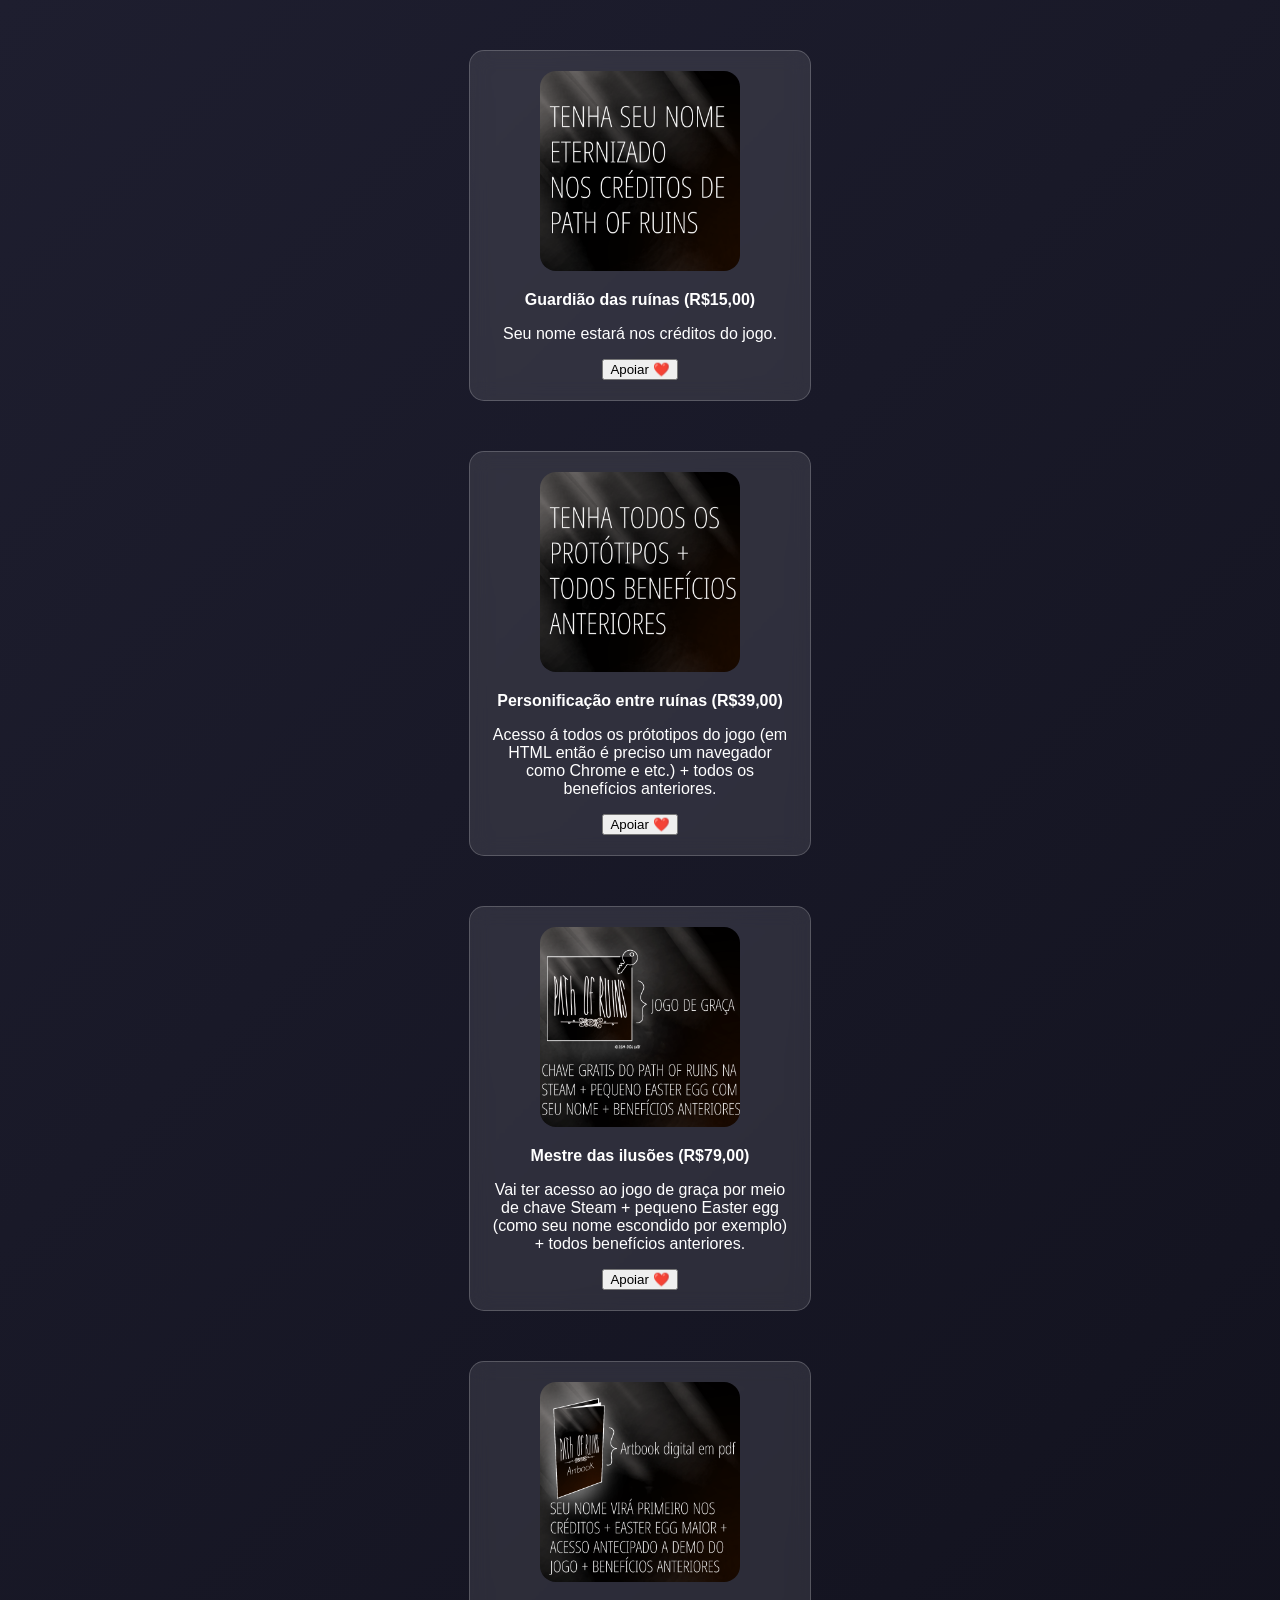
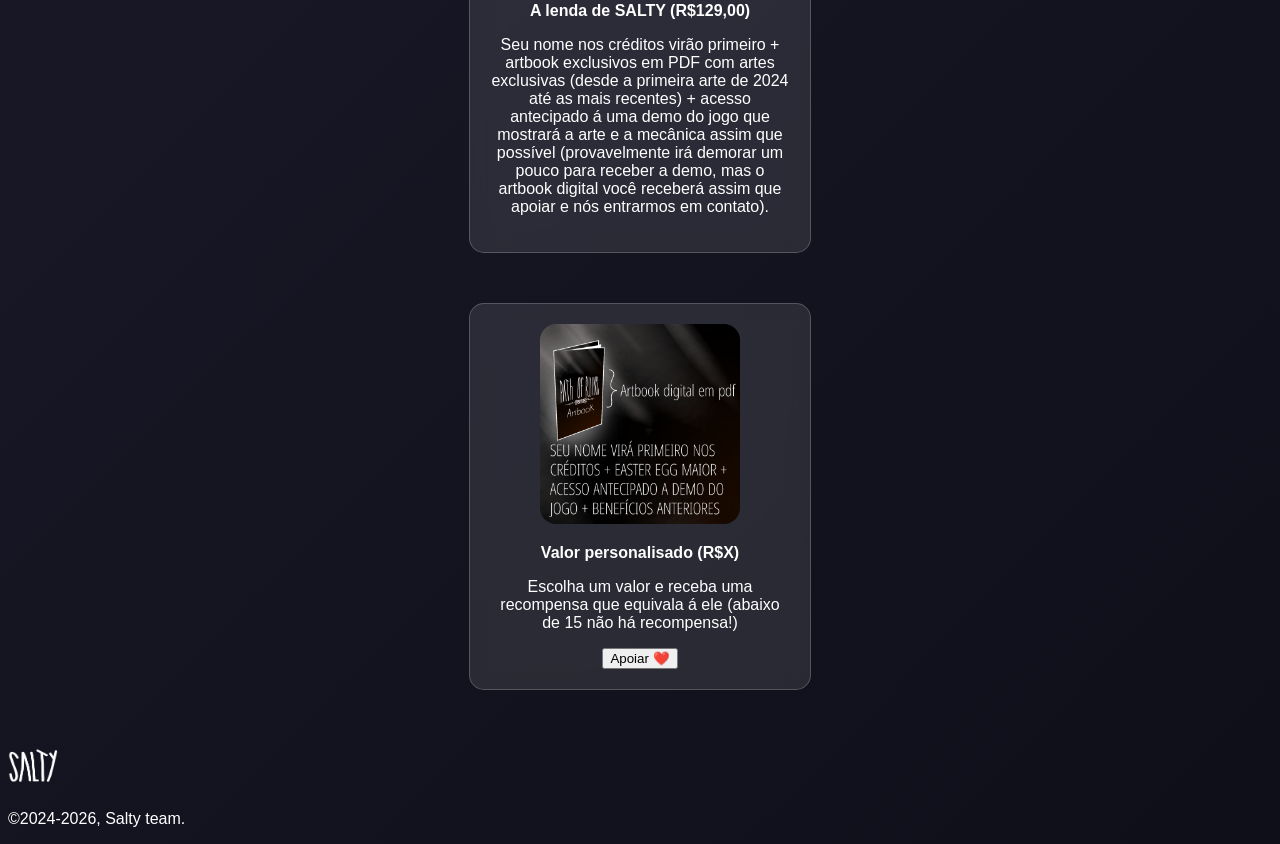
==== apoiar/index.html @ 7996693f "Update index.html" ====
<!DOCTYPE html>
<html>
  <head>
    <title>Apoiar Path of Ruins e Receber Recompensa</title>
    <link rel="icon" type="image/png" href="logo saltyn.png">
    <meta charset="UTF-8">
    <style>
      body {
        background: linear-gradient(135deg, #1e1e2f, #0f0f1a);
        color: white;
        font-family: sans-serif;
      }

      .doacao1 {
        background: rgba(255, 255, 255, 0.1);
        backdrop-filter: blur(10px);
        border: 1px solid rgba(255, 255, 255, 0.2);
        border-radius: 15px;
        padding: 20px;
        width: 300px;
        margin: 50px auto;
        text-align: center;
      }

        .doacao2 {
        background: rgba(255, 255, 255, 0.1);
        backdrop-filter: blur(10px);
        border: 1px solid rgba(255, 255, 255, 0.2);
        border-radius: 15px;
        padding: 20px;
        width: 300px;
        margin: 50px auto;
        text-align: center;
        }

        .doacao3 {
        background: rgba(255, 255, 255, 0.1);
        backdrop-filter: blur(10px);
        border: 1px solid rgba(255, 255, 255, 0.2);
        border-radius: 15px;
        padding: 20px;
        width: 300px;
        margin: 50px auto;
        text-align: center;
        }

        .doacao4 {
        background: rgba(255, 255, 255, 0.1);
        backdrop-filter: blur(10px);
        border: 1px solid rgba(255, 255, 255, 0.2);
        border-radius: 15px;
        padding: 20px;
        width: 300px;
        margin: 50px auto;
        text-align: center;
        }
                
    </style>

        <script>
      function avisar() {
        window.open("https://saltyteamsupport.github.io/Apoiar-Path-of-ruins-entre-traumas-e-ilus-es/apoiar/guardiao-das-ruinas/", "_blank");
        //alert("Obrigado pelo seu apoio ao path of ruins!");
        //alert("https://saltyteamsupport.github.io/Apoiar-Path-of-ruins-entre-traumas-e-ilus-es/apoiar/guardiao-das-ruinas/")
      }
      function avisar2() {
        window.open("https://saltyteamsupport.github.io/Apoiar-Path-of-ruins-entre-traumas-e-ilus-es/apoiar/personificacao-entre-ruinas/", "_blank");
        //alert("ir para o site da doação 2 ou personificação entre ruínas")
      }
      function avisar3() {
        window.open("https://saltyteamsupport.github.io/Apoiar-Path-of-ruins-entre-traumas-e-ilus-es/apoiar/mestre-das-ilusoes/", "_blank");
        //alert("ir para o site da doação 3 ou mestre das ilusões")
      }
      function avisar4() {
        window.open("https://saltyteamsupport.github.io/Apoiar-Path-of-ruins-entre-traumas-e-ilus-es/apoiar/a-lenda-de-salty/", "_blank");
        //alert("ir para o site da doação 4 ou a lenda de SALTY")
      }
    </script>
  </head>
  <body>
    <div class="doacao1">
      <img src="doação 1.png" alt="Guardião das ruínas" width="200" style="border-radius: 16px;">
      <p><strong>Guardião das ruínas (R$15,00)</strong></p>
      <p>Seu nome estará nos créditos do jogo.</p>
      <button onclick="avisar()">Apoiar ❤️</button>
    </div>

    <div class="doacao2">
      <img src="doação 2.png" alt="Personificação entre ruínas" width="200" style="border-radius: 16px;">
      <p><strong>Personificação entre ruínas (R$39,00)</strong></p>
      <p>Acesso á todos os prótotipos do jogo (em HTML então é preciso um navegador como Chrome e etc.) + todos os benefícios anteriores.</p>
      <button onclick="avisar2()">Apoiar ❤️</button>
      </div>

      <div class="doacao3">
      <img src="doação 3.png" alt="Mestre das ilusões" width="200" style="border-radius: 16px;">
      <p><strong>Mestre das ilusões (R$79,00)</strong></p>
      <p>Vai ter acesso ao jogo de graça por meio de chave Steam + pequeno Easter egg
        (como seu nome escondido por exemplo) + todos benefícios anteriores.
</p>
      <button onclick="avisar3()">Apoiar ❤️</button>
      </div>

            <div class="doacao4">
      <img src="doação 4.png" alt="A lenda de SALTY" width="200" style="border-radius: 16px;">
      <p><strong>A lenda de SALTY (R$129,00)</strong></p>
      <p>Seu nome nos créditos virão primeiro + artbook exclusivos em PDF com artes
        exclusivas (desde a primeira arte de 2024 até as mais recentes) + acesso
        antecipado á uma demo do jogo que mostrará a arte e a mecânica assim que
        possível (provavelmente irá demorar um pouco para receber a demo, mas o
        artbook digital você receberá assim que apoiar e nós entrarmos em contato).
</p>
            </div>
                  <div class="doacao4">
      <img src="doação 4.png" alt="Valor personalisado" width="200" style="border-radius: 16px;">
      <p><strong>Valor personalisado (R$X)</strong></p>
      <p>Escolha um valor e receba uma recompensa que equivala á ele (abaixo de 15 não há recompensa!)
</p>
      <button onclick="avisar4()">Apoiar ❤️</button>
      </div>
    <img src="logo saltyn.png" alt="salty" width=50 style="border-radius: 16px;">
    <p>©2024-2026, Salty team.</p>
 </body>
</html>
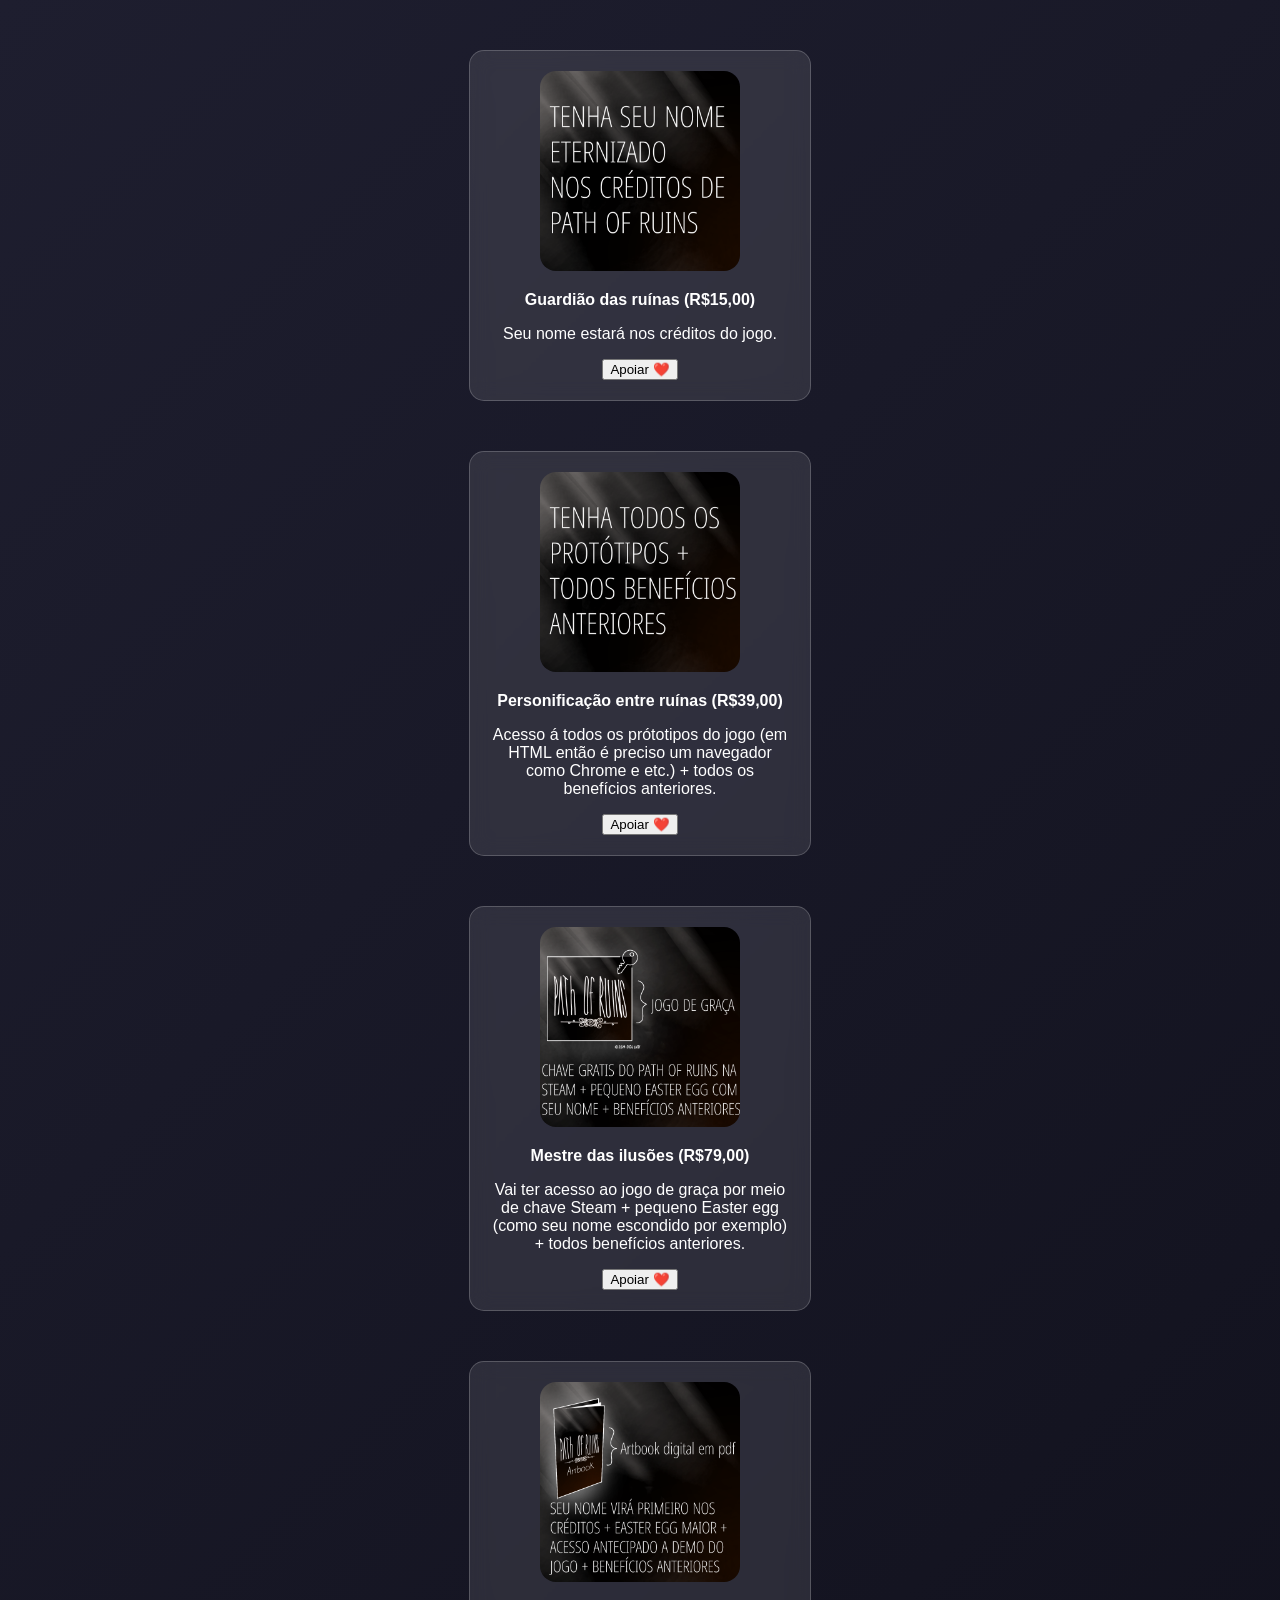
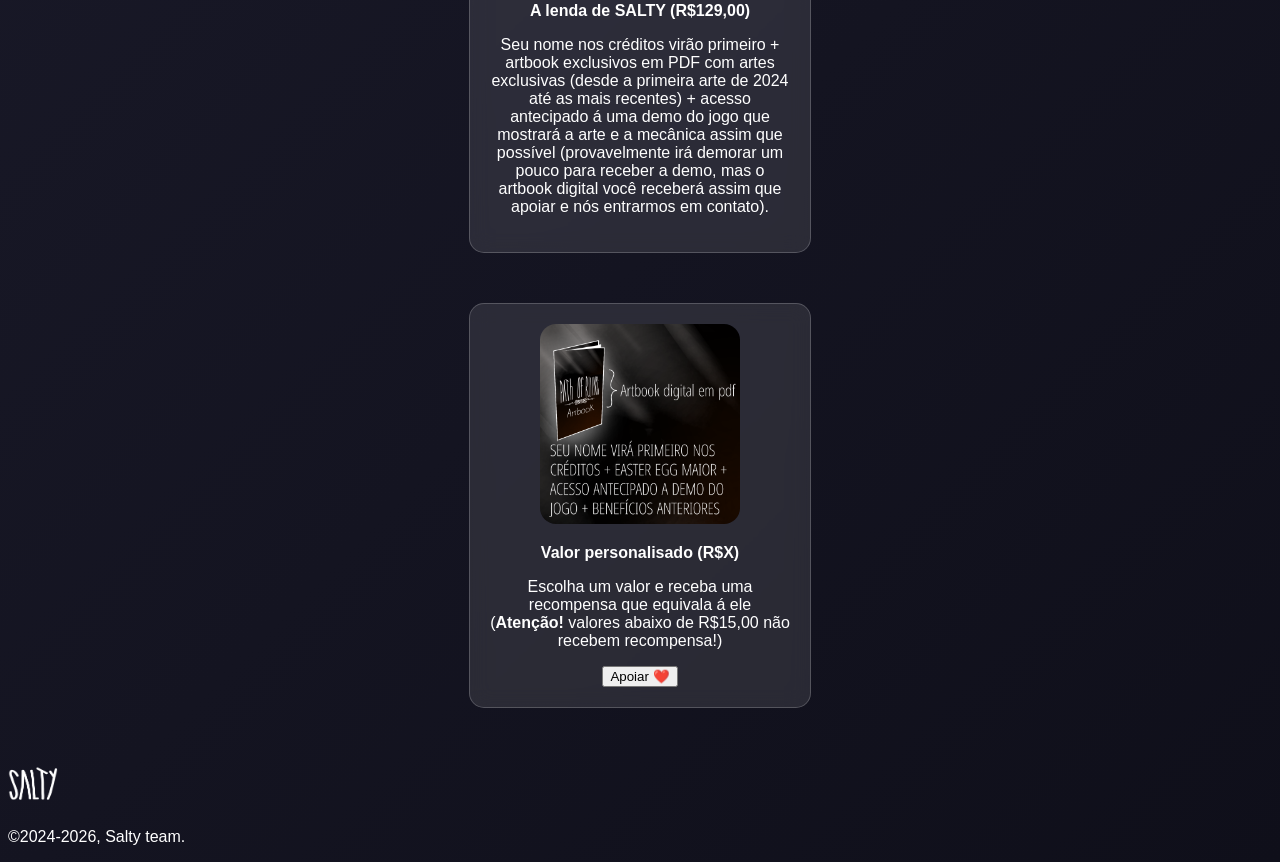
==== commit b254c9af: "Update index.html" ====
--- a/apoiar/index.html
+++ b/apoiar/index.html
@@ -75,6 +75,10 @@
         window.open("https://saltyteamsupport.github.io/Apoiar-Path-of-ruins-entre-traumas-e-ilus-es/apoiar/a-lenda-de-salty/", "_blank");
         //alert("ir para o site da doação 4 ou a lenda de SALTY")
       }
+      function avisar4() {
+        window.open("https://saltyteamsupport.github.io/Apoiar-Path-of-ruins-entre-traumas-e-ilus-es/apoiar/valor-personalisado/", "_blank");
+        //alert("ir para o site da doação 4 ou a lenda de SALTY")
+      }
     </script>
   </head>
   <body>
@@ -114,9 +118,9 @@
                   <div class="doacao4">
       <img src="doação 4.png" alt="Valor personalisado" width="200" style="border-radius: 16px;">
       <p><strong>Valor personalisado (R$X)</strong></p>
-      <p>Escolha um valor e receba uma recompensa que equivala á ele (abaixo de 15 não há recompensa!)
+      <p>Escolha um valor e receba uma recompensa que equivala á ele (<strong>Atenção!</strong> valores abaixo de R$15,00 não recebem recompensa!)
 </p>
-      <button onclick="avisar4()">Apoiar ❤️</button>
+      <button onclick="avisar5()">Apoiar ❤️</button>
       </div>
     <img src="logo saltyn.png" alt="salty" width=50 style="border-radius: 16px;">
     <p>©2024-2026, Salty team.</p>
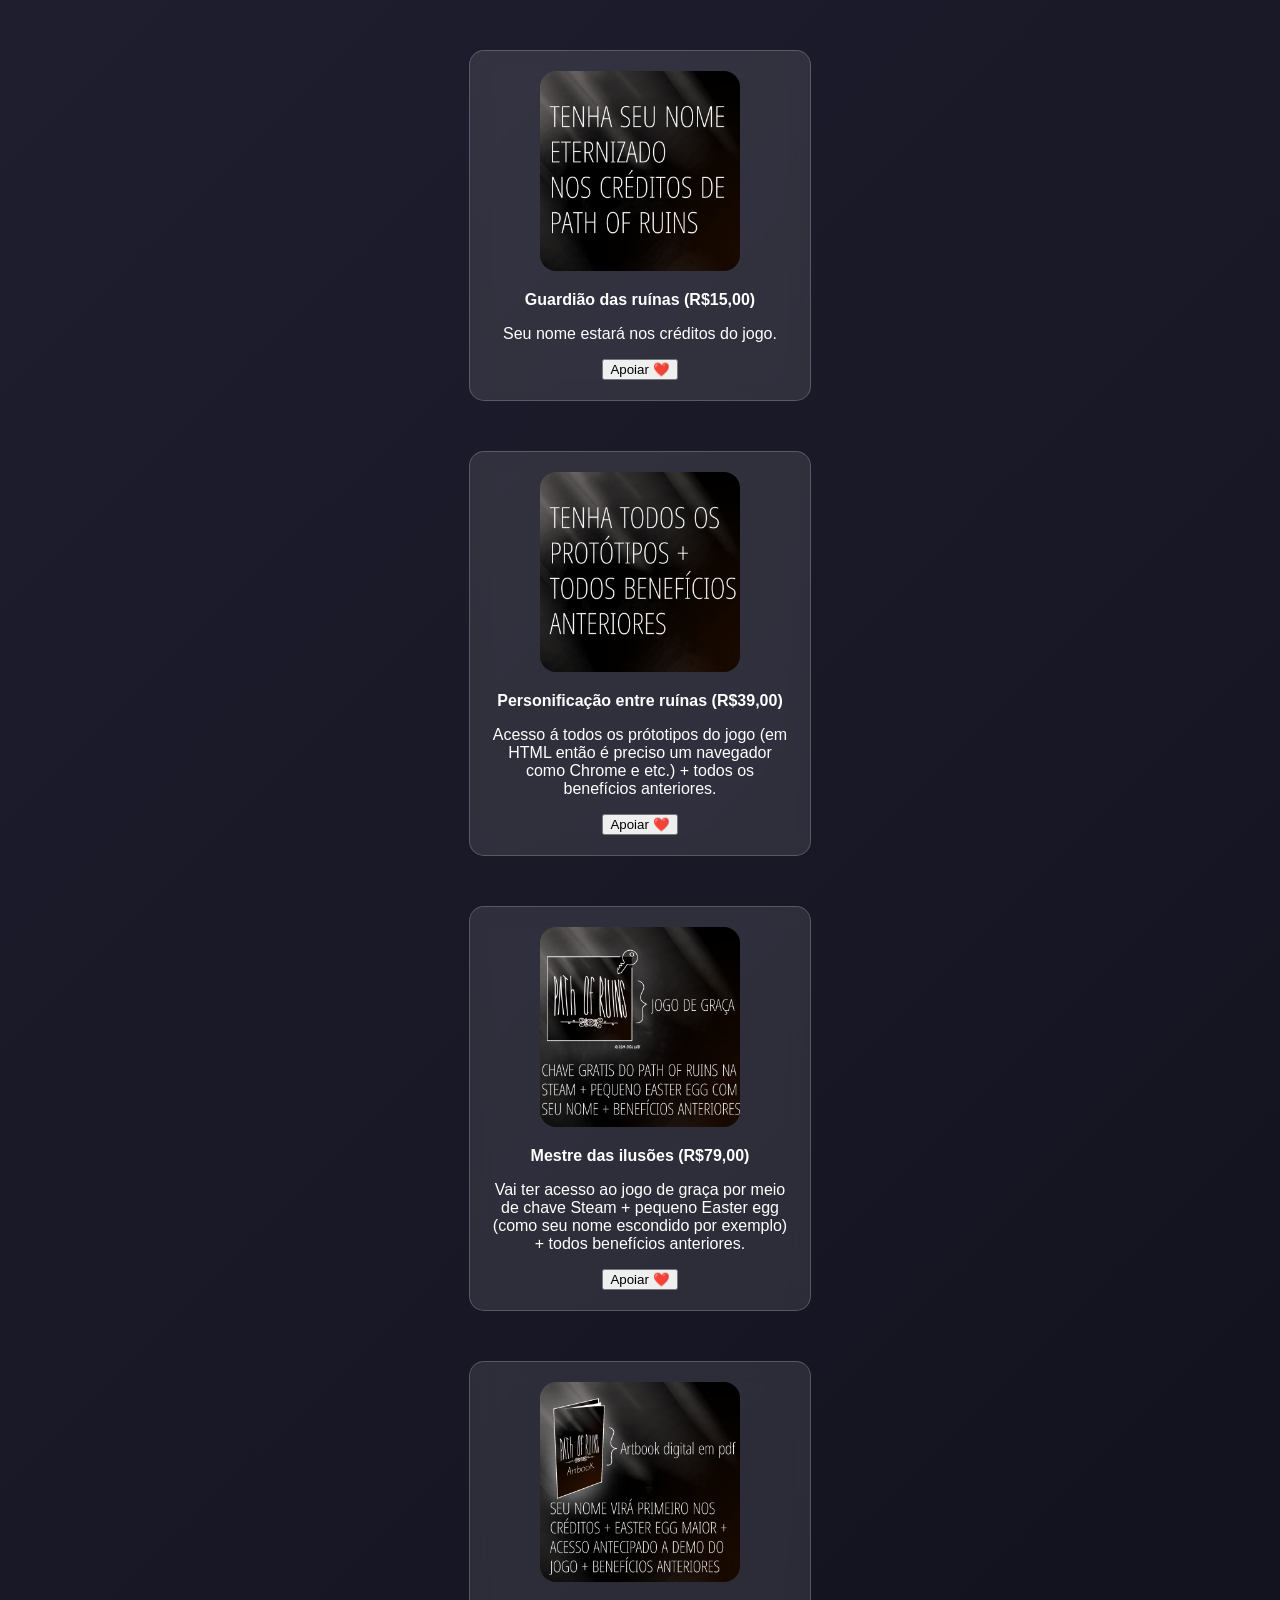
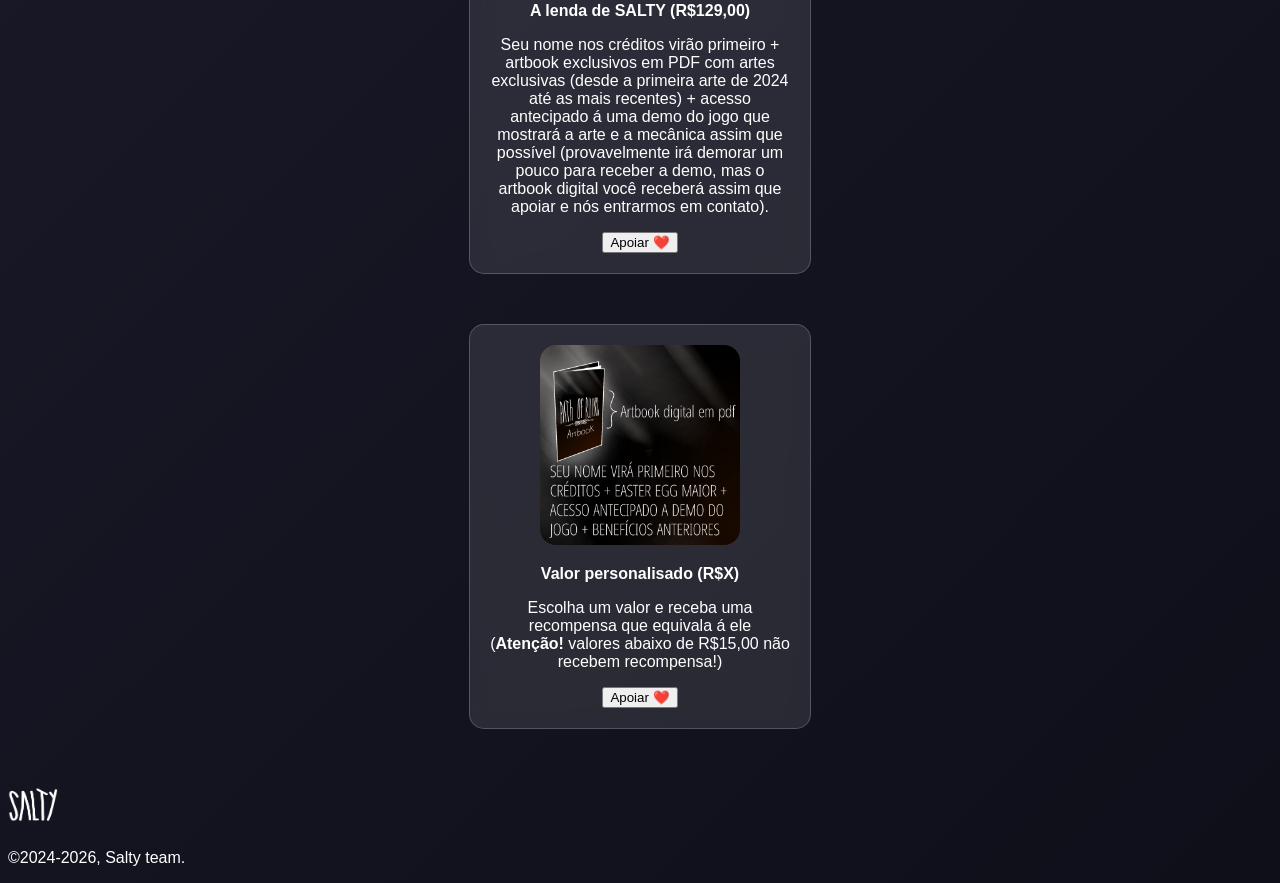
==== commit 122fd0db: "Update index.html" ====
--- a/apoiar/index.html
+++ b/apoiar/index.html
@@ -114,6 +114,7 @@
         possível (provavelmente irá demorar um pouco para receber a demo, mas o
         artbook digital você receberá assim que apoiar e nós entrarmos em contato).
 </p>
+      <button onclick="avisar4()">Apoiar ❤️</button>
             </div>
                   <div class="doacao4">
       <img src="doação 4.png" alt="Valor personalisado" width="200" style="border-radius: 16px;">
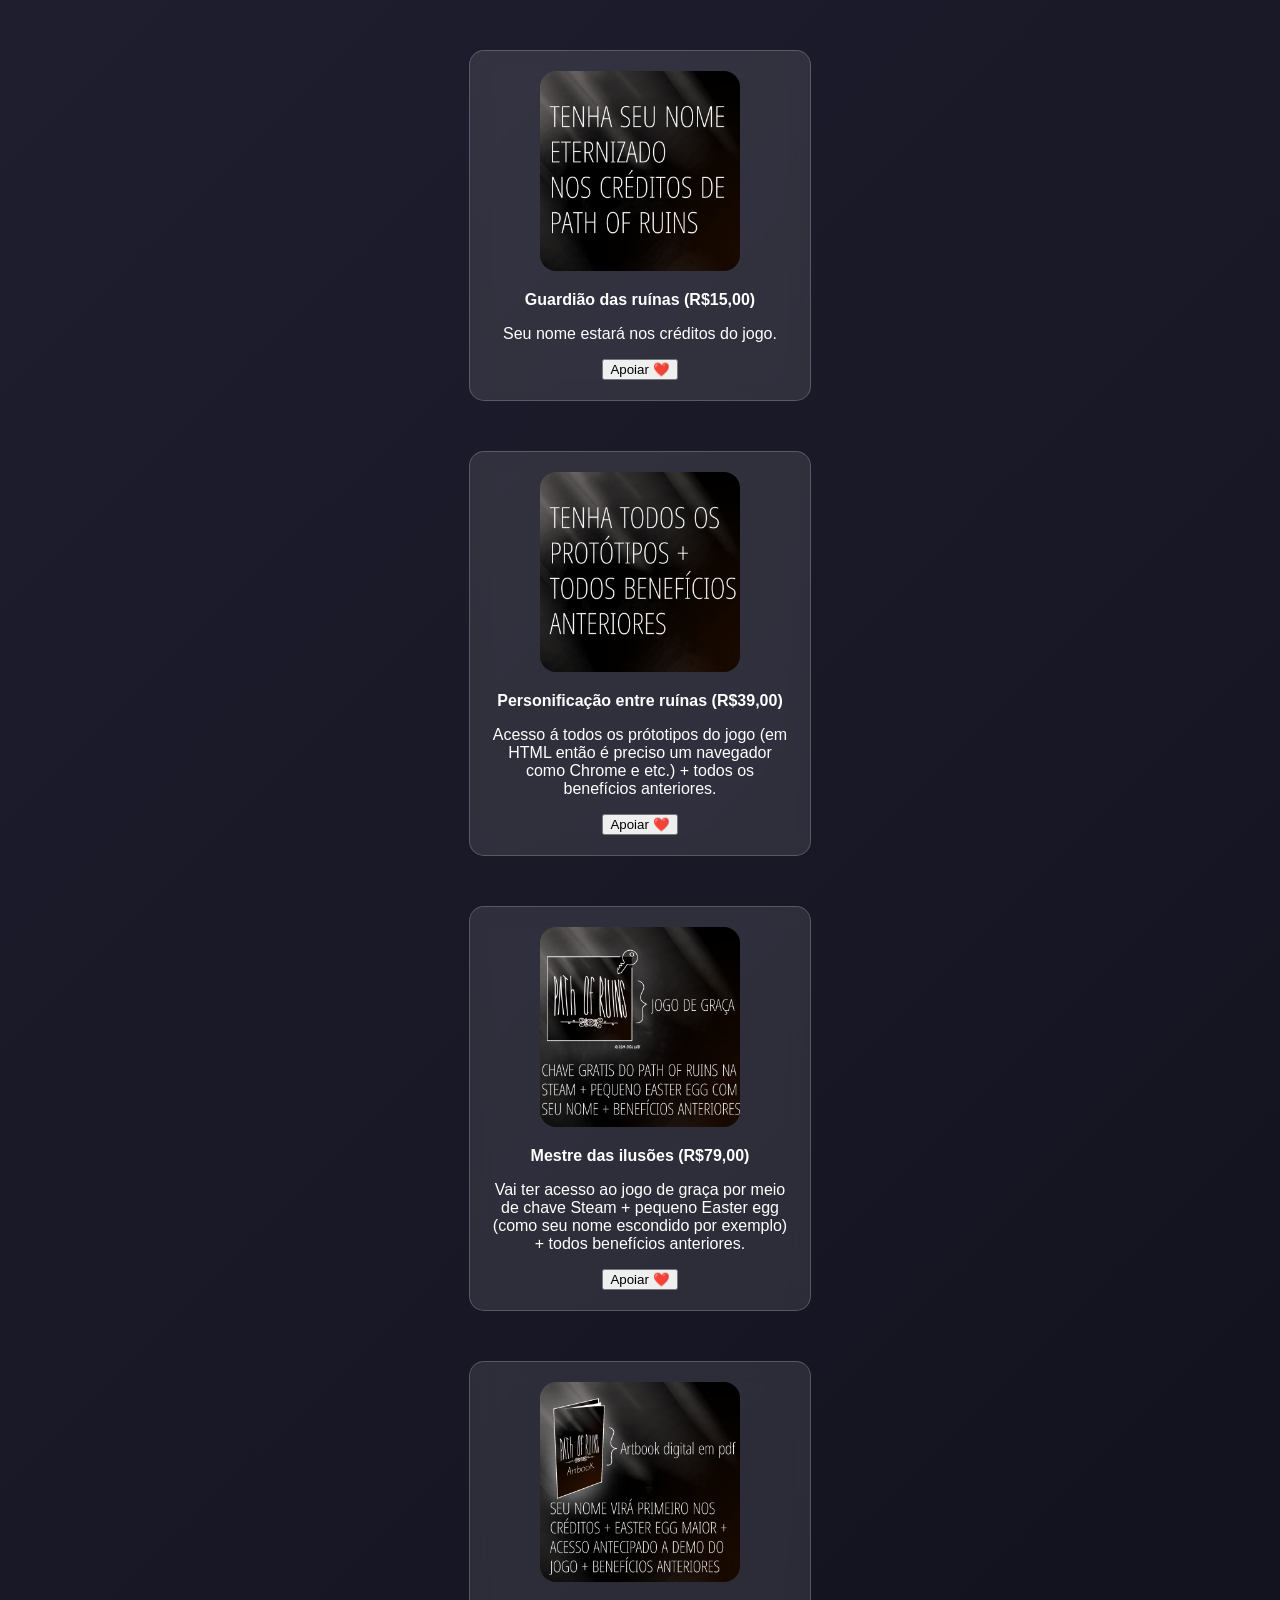
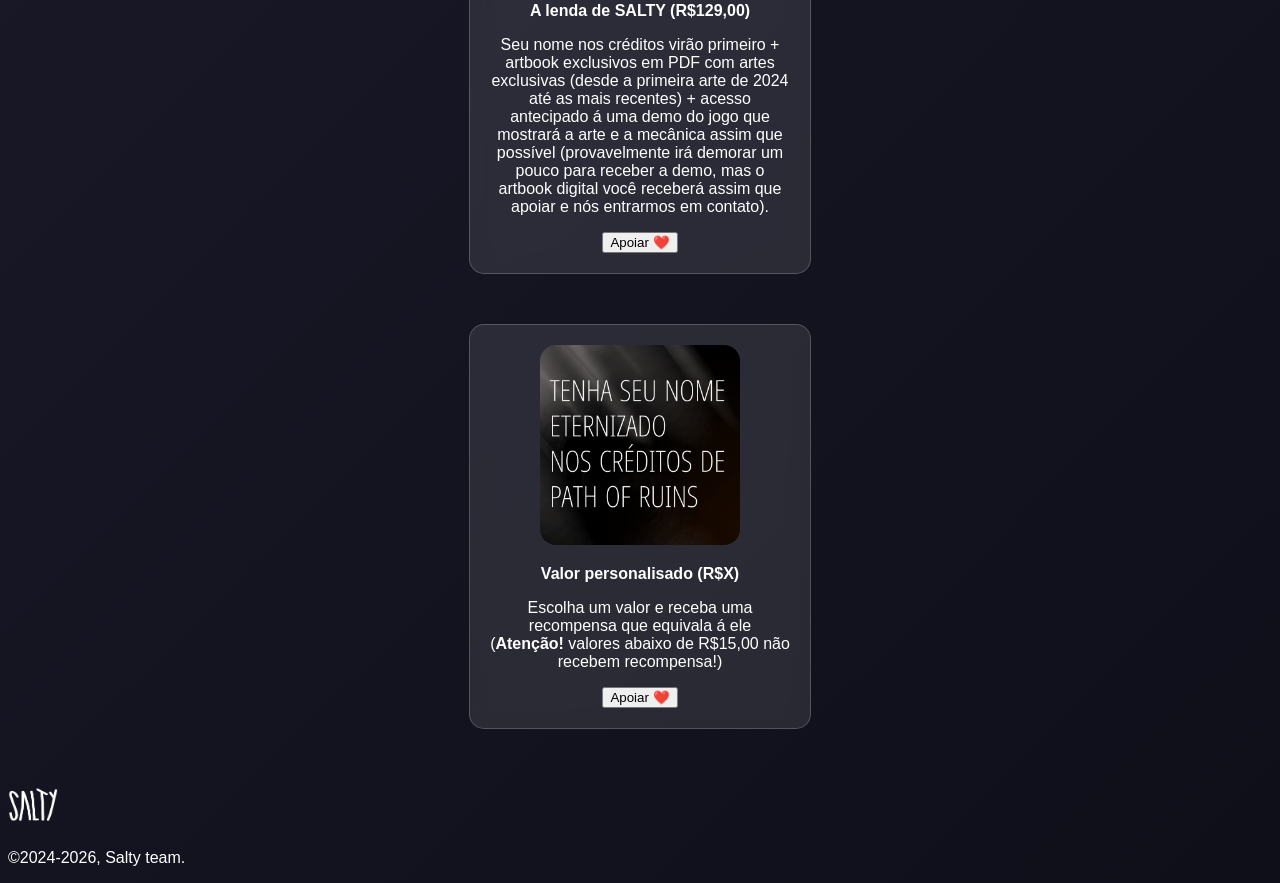
==== commit 48b59e7c: "Update index.html" ====
--- a/apoiar/index.html
+++ b/apoiar/index.html
@@ -75,7 +75,7 @@
         window.open("https://saltyteamsupport.github.io/Apoiar-Path-of-ruins-entre-traumas-e-ilus-es/apoiar/a-lenda-de-salty/", "_blank");
         //alert("ir para o site da doação 4 ou a lenda de SALTY")
       }
-      function avisar4() {
+      function avisar5() {
         window.open("https://saltyteamsupport.github.io/Apoiar-Path-of-ruins-entre-traumas-e-ilus-es/apoiar/valor-personalisado/", "_blank");
         //alert("ir para o site da doação 4 ou a lenda de SALTY")
       }
@@ -117,7 +117,7 @@
       <button onclick="avisar4()">Apoiar ❤️</button>
             </div>
                   <div class="doacao4">
-      <img src="doação 4.png" alt="Valor personalisado" width="200" style="border-radius: 16px;">
+      <img src="doação 1.png" alt="Valor personalisado" width="200" style="border-radius: 16px;">
       <p><strong>Valor personalisado (R$X)</strong></p>
       <p>Escolha um valor e receba uma recompensa que equivala á ele (<strong>Atenção!</strong> valores abaixo de R$15,00 não recebem recompensa!)
 </p>
